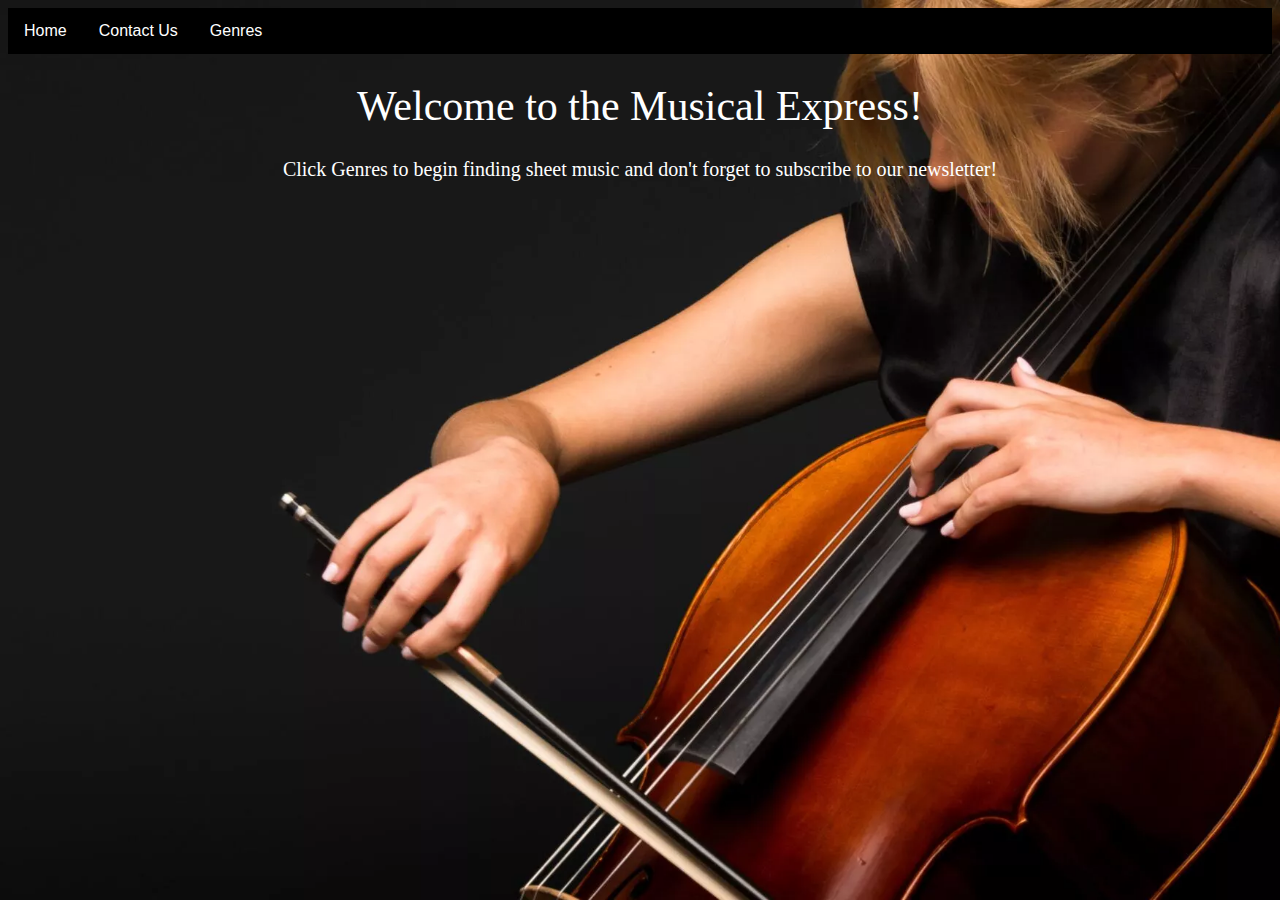
==== index.html @ 4e37c047 "Update index.html" ====
<html lang="en">
    <head>
          <link href="css/styler.css" rel="stylesheet" type="text/css">
<div class="navbar">
  <a href="#home" class="w3-bar-item w3-button">Home</a>
  <a href="#news" class="w3-bar-item w3-button">Contact Us</a>
  <div class="dropdown">
  <button class="dropbtn" onclick="myFunction()">Genres
    <i class="fa fa-caret-down"></i>
  </button>
  <div class="dropdown-content" class="w3-bar-item w3-button" id="myDropdown">
    <a href="./code.html" class="w3-bar-item w3-button">Classical</a>
    <a href="https://www.youtube.com/watch?v=izGwDsrQ1eQ" class="w3-bar-item w3-button">Disney</a>
    <a href="https://www.youtube.com/watch?v=KwYGI8OjXvo" class="w3-bar-item w3-button">Rock and Roll</a>
   <a href="https://www.youtube.com/watch?v=ye5BuYf8q4o" class="w3-bar-item w3-button">Country</a>
   <a href="https://www.youtube.com/watch?v=dQw4w9WgXcQ>80s" class="w3-bar-item w3-button">Rap</a>
  </div>
  </div> 
</div>
<script>
function myFunction() {
  document.getElementById("myDropdown").classList.toggle("show");
}
window.onclick = function(e) {
  if (!e.target.matches('.dropbtn')) {
  var myDropdown = document.getElementById("myDropdown");
    if (myDropdown.classList.contains('show')) {
      myDropdown.classList.remove('show');
    }
  }
}
</script>
    </head>
    <body style="background-image: url('cellist.webp');background-size: cover;
  height: 50px;
  position: relative;>
                 <div class="title">          
                        <h1 class="white"> Welcome to the Musical Express!</h1>
                 </div>
    <div class="title">
        <p class="white"> Click Genres to begin finding sheet music and don't forget to subscribe to our newsletter!</p>
                        </div>
---- css/styler.css ----
.title
{
    text-align: center;
}
.orange
{
    color: #00008B;
}
.green
{
    color:green;
}
.white
{
    color: #ffffff;
}
.right
{
    text-align: right;
}
.blue
{
    color:blue;
}
.background
{
    background: #CBC3E3;
}
.backgroundimage
{
    background-image: url("Musical Notes.jepg");
}
.lightpurple
{
    color: #CBC3E3;
}
.navbar {
  overflow: hidden;
  background-color: black;
  font-family: Arial, Helvetica, sans-serif;
}
.navbar a {
  float: left;
  font-size: 16px;
  color: white;
  text-align: center;
  padding: 14px 16px;
  text-decoration: none;
}
.dropdown {
  float: left;
  overflow: hidden;
}
.dropdown .dropbtn {
  cursor: pointer;
  font-size: 16px;  
  border: none;
  outline: none;
  color: white;
  padding: 14px 16px;
  background-color: inherit;
  font-family: inherit;
  margin: 0;
}
.navbar a:hover, .dropdown:hover .dropbtn, .dropbtn:focus {
  background-color: blue;
}
.dropdown-content {
  display: none;
  position: absolute;
  background-color: white;
  min-width: 160px;
  box-shadow: 0px 8px 16px 0px rgba(0,0,0,0.2);
  z-index: 1;
}
.dropdown-content a {
  float: none;
  color: black;
  padding: 12px 16px;
  text-decoration: none;
  display: block;
  text-align: left;
}
.dropdown-content a:hover {
  background-color: blue;
}
.show {
  display: block;
}
h1 {
    font-weight: 300;
    font-size: 42px;
    text-align: center;
    font-family: Snell Roundhand;
}
p{
    font-weight: 50;
    font-size: 20px;
    texxt-align:center;
}
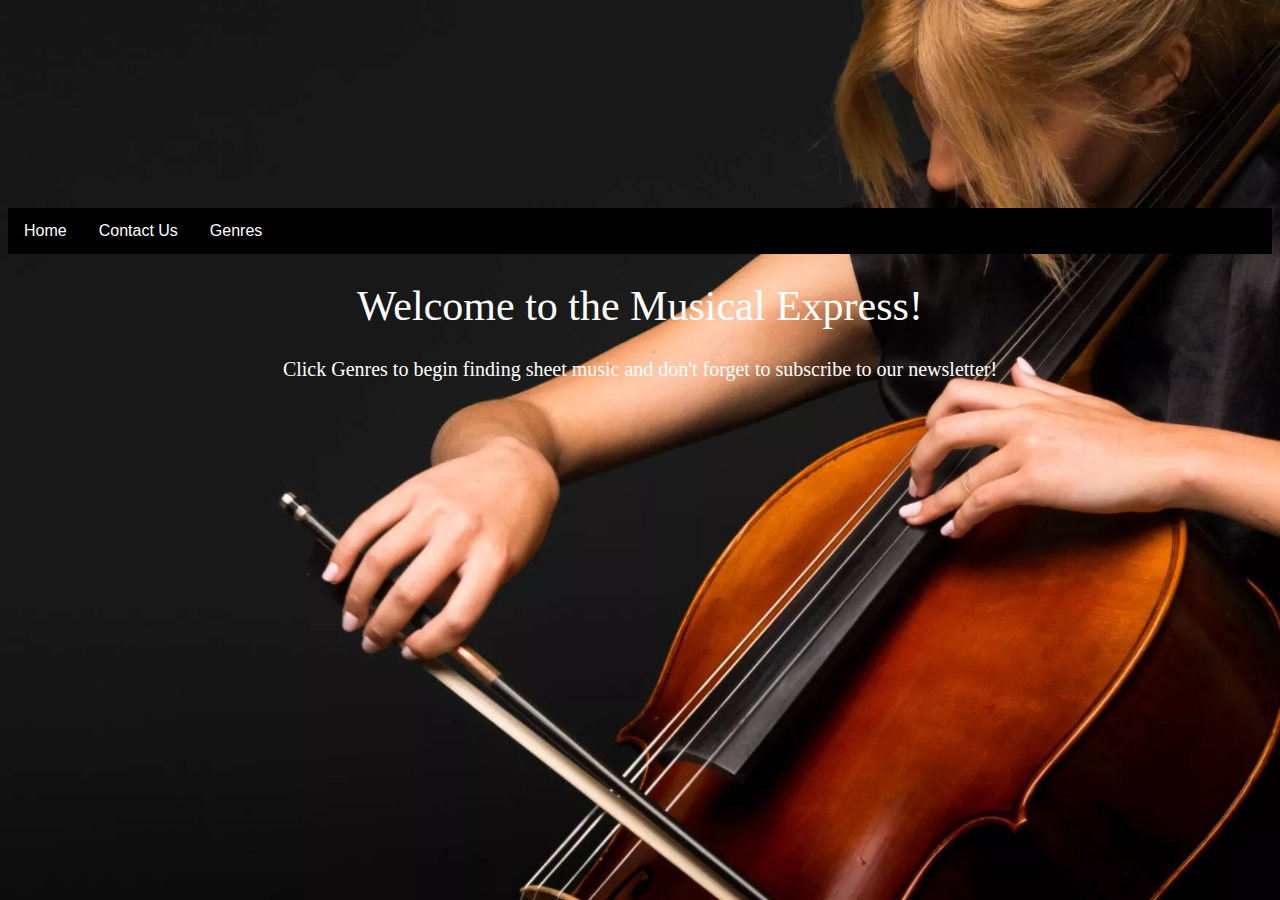
==== commit 7b61032f: "Update index.html" ====
--- a/index.html
+++ b/index.html
@@ -3,7 +3,7 @@
           <link href="css/styler.css" rel="stylesheet" type="text/css">
 <div class="navbar">
   <a href="#home" class="w3-bar-item w3-button">Home</a>
-  <a href="#news" class="w3-bar-item w3-button">Contact Us</a>
+  <a href="./contactus.html" class="w3-bar-item w3-button">Contact Us</a>
   <div class="dropdown">
   <button class="dropbtn" onclick="myFunction()">Genres
     <i class="fa fa-caret-down"></i>
@@ -33,7 +33,7 @@
     </head>
     <body style="background-image: url('cellist.webp');background-size: cover;
   height: 50px;
-  position: relative;>
+  position: relative; top: 200px;>
                  <div class="title">          
                         <h1 class="white"> Welcome to the Musical Express!</h1>
                  </div>
--- a/css/styler.css
+++ b/css/styler.css
@@ -92,9 +92,11 @@
     font-size: 42px;
     text-align: center;
     font-family: Snell Roundhand;
+    top:50px;
 }
 p{
     font-weight: 50;
     font-size: 20px;
     texxt-align:center;
+    color: white;
 }
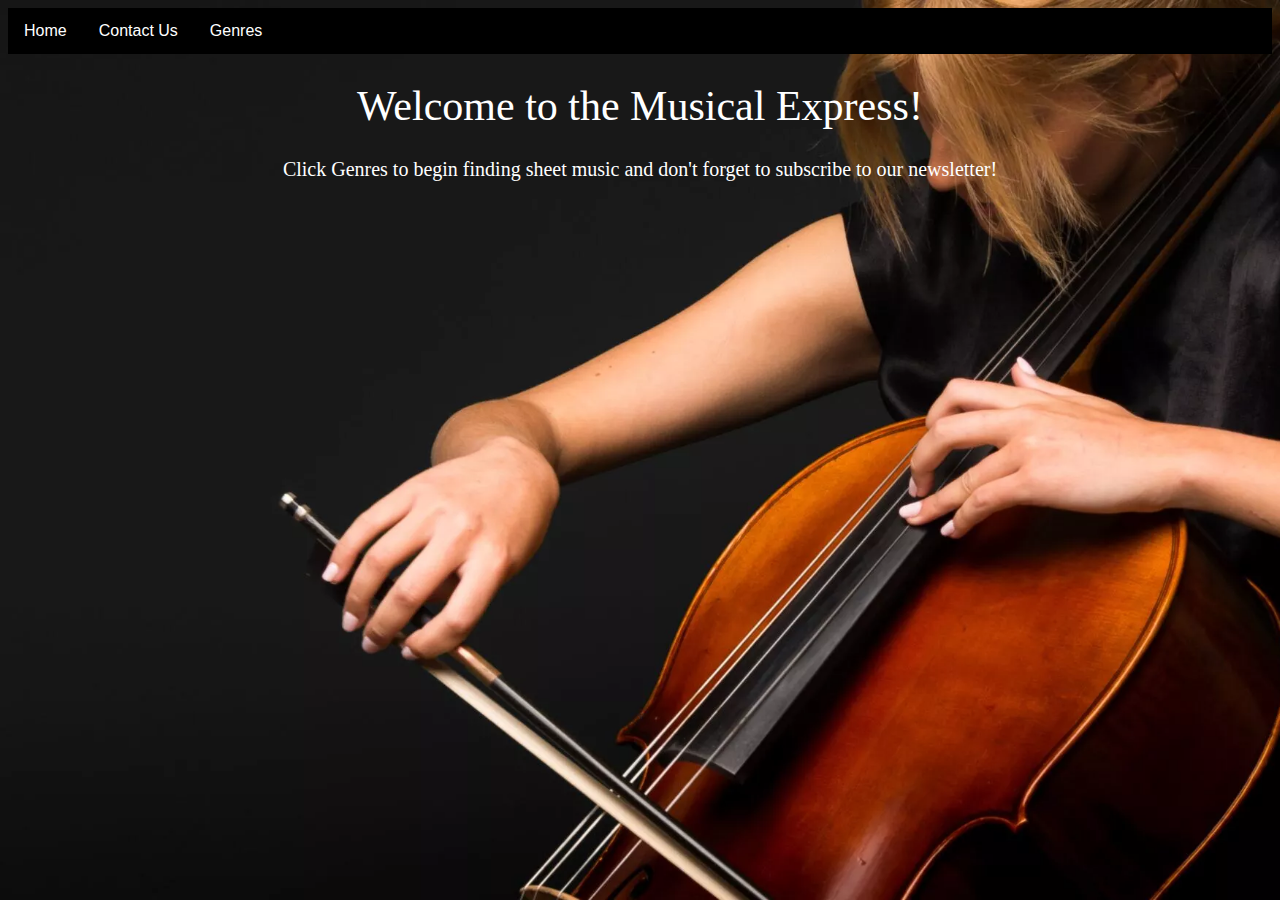
==== commit 06918e16: "Update index.html" ====
--- a/index.html
+++ b/index.html
@@ -33,9 +33,9 @@
     </head>
     <body style="background-image: url('cellist.webp');background-size: cover;
   height: 50px;
-  position: relative; top: 200px;>
+  position: relative;>
                  <div class="title">          
-                        <h1 class="white"> Welcome to the Musical Express!</h1>
+                        <h1 style="top:200px;"class="white"> Welcome to the Musical Express!</h1>
                  </div>
     <div class="title">
         <p class="white"> Click Genres to begin finding sheet music and don't forget to subscribe to our newsletter!</p>
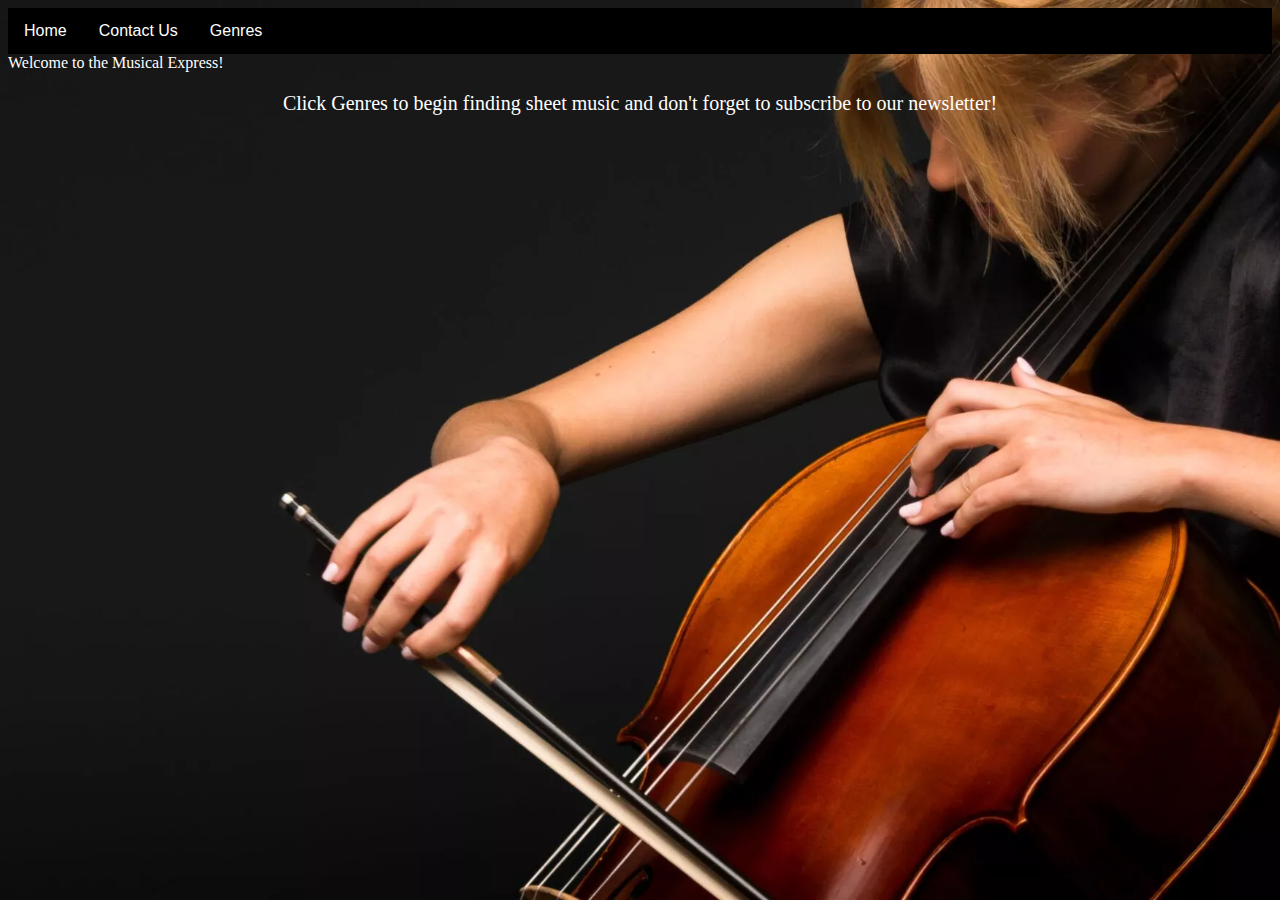
==== commit 93367d89: "Update index.html" ====
--- a/index.html
+++ b/index.html
@@ -35,7 +35,7 @@
   height: 50px;
   position: relative;>
                  <div class="title">          
-                        <h1 style="top:200px;"class="white"> Welcome to the Musical Express!</h1>
+                        <h0 class="white"> Welcome to the Musical Express!</h0>
                  </div>
     <div class="title">
         <p class="white"> Click Genres to begin finding sheet music and don't forget to subscribe to our newsletter!</p>
--- a/css/styler.css
+++ b/css/styler.css
@@ -92,7 +92,6 @@
     font-size: 42px;
     text-align: center;
     font-family: Snell Roundhand;
-    top:50px;
 }
 p{
     font-weight: 50;
@@ -100,3 +99,10 @@
     texxt-align:center;
     color: white;
 }
+.whitebox
+{
+background-color:white;
+color: black;
+position: relative;
+top: 200px;
+}
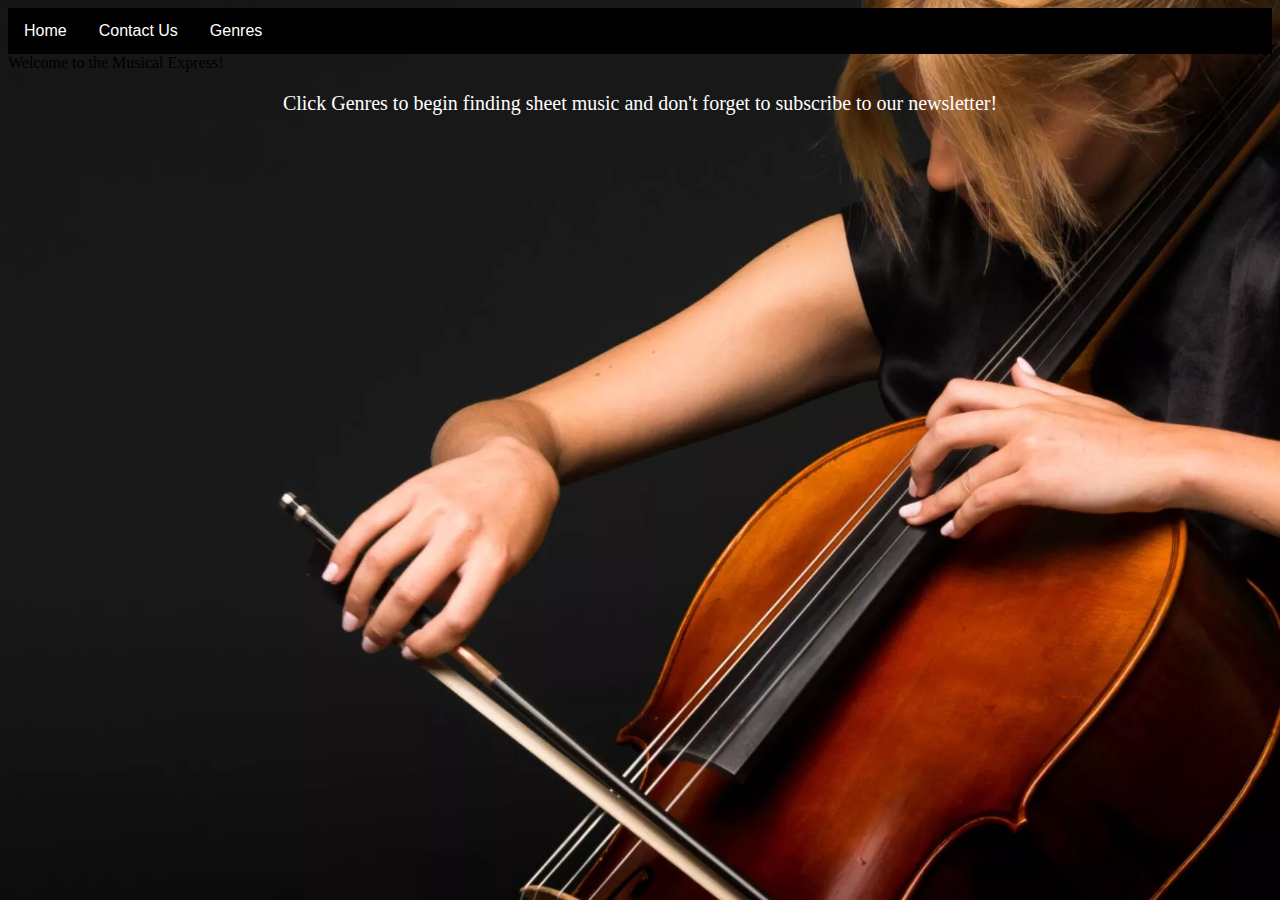
==== commit 60e4cd43: "Update index.html" ====
--- a/index.html
+++ b/index.html
@@ -34,9 +34,7 @@
     <body style="background-image: url('cellist.webp');background-size: cover;
   height: 50px;
   position: relative;>
-                 <div class="title">          
                         <h0 class="white"> Welcome to the Musical Express!</h0>
-                 </div>
     <div class="title">
         <p class="white"> Click Genres to begin finding sheet music and don't forget to subscribe to our newsletter!</p>
                         </div>
--- a/css/styler.css
+++ b/css/styler.css
@@ -93,6 +93,15 @@
     text-align: center;
     font-family: Snell Roundhand;
 }
+h0 {
+    font-weight: 300;
+    font-size: 300px;
+    text-align: center;
+    font-family: Snell Roundhand;
+    position: relative;
+    top: 300px;
+    left:300px;
+}
 p{
     font-weight: 50;
     font-size: 20px;
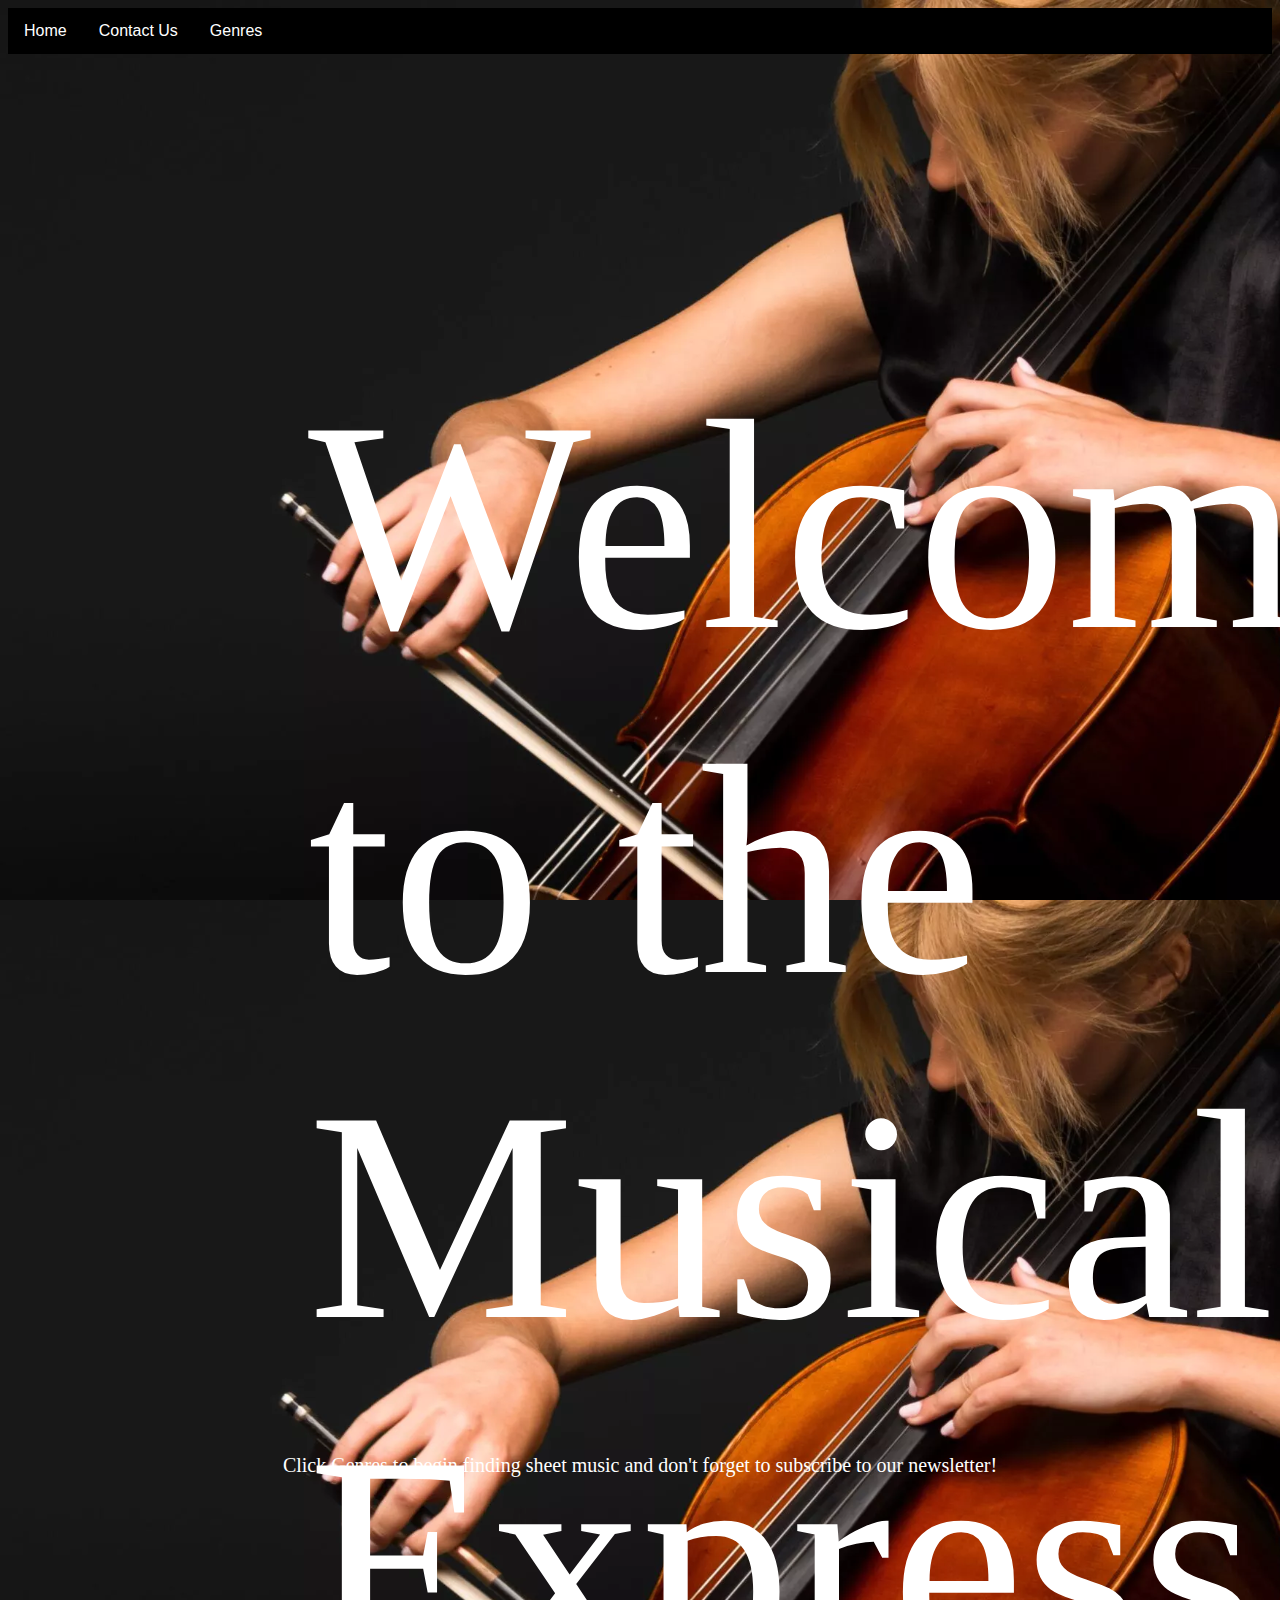
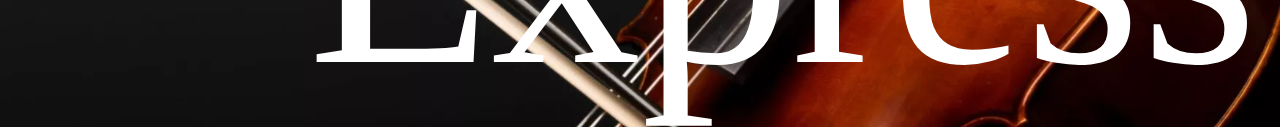
==== commit 9237eebe: "Update index.html" ====
--- a/index.html
+++ b/index.html
@@ -34,7 +34,9 @@
     <body style="background-image: url('cellist.webp');background-size: cover;
   height: 50px;
   position: relative;>
+                 <div class="title">
                         <h0 class="white"> Welcome to the Musical Express!</h0>
+                                         </div>
     <div class="title">
         <p class="white"> Click Genres to begin finding sheet music and don't forget to subscribe to our newsletter!</p>
                         </div>
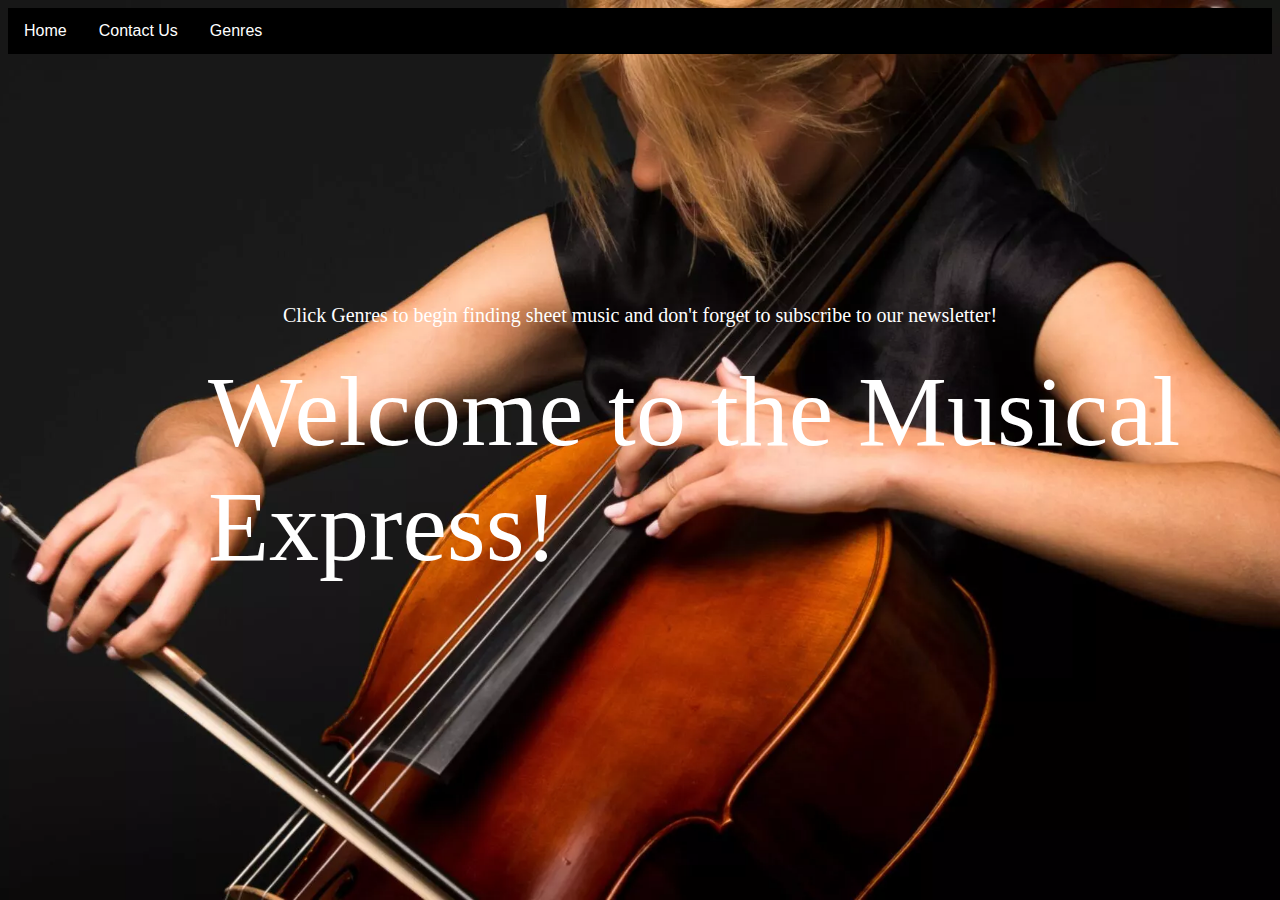
==== commit c792c24a: "Update index.html" ====
--- a/index.html
+++ b/index.html
@@ -33,7 +33,7 @@
     </head>
     <body style="background-image: url('cellist.webp');background-size: cover;
   height: 50px;
-  position: relative;>
+  background-position: center center;>
                  <div class="title">
                         <h0 class="white"> Welcome to the Musical Express!</h0>
                                          </div>
--- a/css/styler.css
+++ b/css/styler.css
@@ -94,13 +94,13 @@
     font-family: Snell Roundhand;
 }
 h0 {
-    font-weight: 300;
-    font-size: 300px;
+    font-weight: 400;
+    font-size: 100px;
     text-align: center;
     font-family: Snell Roundhand;
     position: relative;
     top: 300px;
-    left:300px;
+    left: 200px;
 }
 p{
     font-weight: 50;
@@ -112,6 +112,8 @@
 {
 background-color:white;
 color: black;
-position: relative;
-top: 200px;
+position: absolute;
+width: 50px;
+height: 50px;
+padding: 20px;
 }
